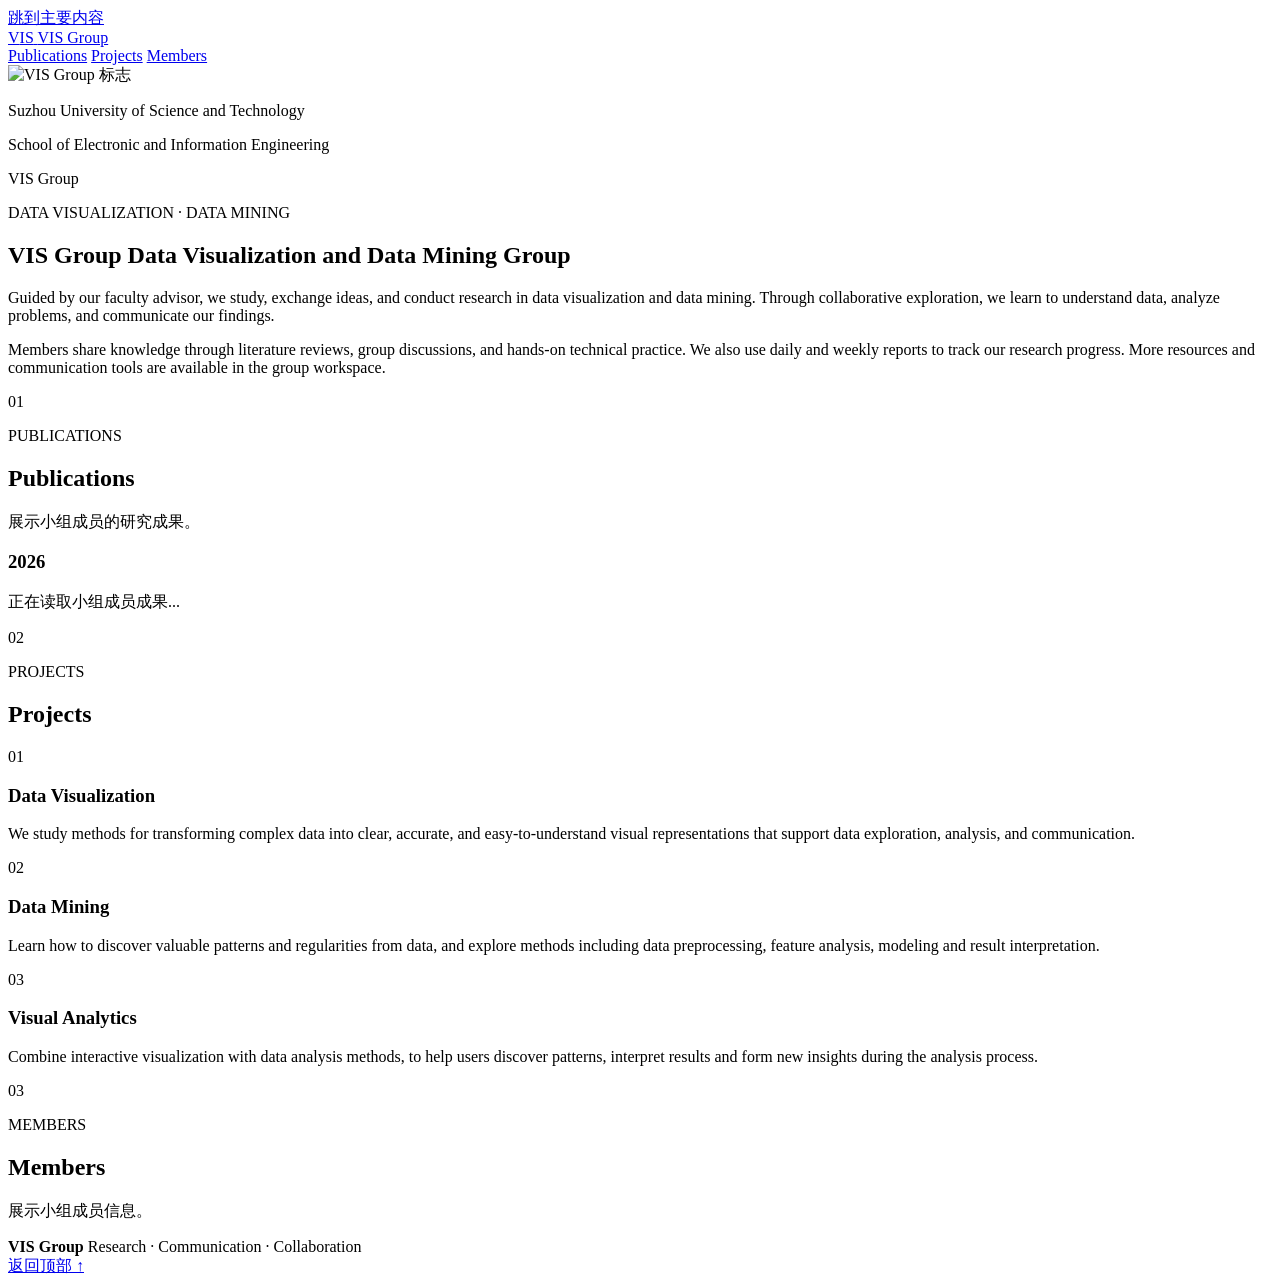
==== index.html @ f685c943 "Update Publications and Members" ====
<!doctype html>
<html lang="en">
<head>
  <meta charset="utf-8">
  <meta name="viewport" content="width=device-width, initial-scale=1">

  <meta
    name="description"
    content="VIS Group at Suzhou University of Science and Technology: learning, collaboration, and research in data visualization and data mining."
  >

  <title>VIS Group · 小组主页</title>

  <link
    rel="icon"
    href="./static/favicon.svg"
    type="image/svg+xml"
  >

  <link
    rel="stylesheet"
    href="./landing.css?v=6"
  >

  <script src="./landing.js?v=2" defer></script>
</head>

<body>
  <a class="skip-link" href="#main">跳到主要内容</a>

  <header class="site-header">
    <div class="header-inner">
      <a class="brand" href="#home" aria-label="VIS Group 首页">
        <span class="brand-mark">
          V<span>IS</span>
        </span>

        <span class="brand-name">VIS Group</span>
      </a>

      <nav class="main-nav" aria-label="Main navigation">
        <a href="#publications">Publications</a>
        <a href="#projects">Projects</a>
        <a href="#members">Members</a>
      </nav>

    
    </div>
  </header>

  <main id="main">
    <section id="home" class="hero section">
      <div class="hero-identity">
        <div class="logo-card">
          <img
            src="./static/favicon.svg"
            alt="VIS Group 标志"
          >
        </div>

        <div class="contact-summary">
          <p>Suzhou University of Science and Technology</p>
          <p>School of Electronic and Information Engineering</p>
          <p>VIS Group</p>
        </div>
      </div>

      <div class="hero-content">
        <p class="eyebrow">
          DATA VISUALIZATION · DATA MINING
        </p>

        <h1>
          VIS Group
          <span>Data Visualization and Data Mining Group</span>
        </h1>

        <p class="hero-lead">
          Guided by our faculty advisor, we study, exchange ideas, and conduct
  research in data visualization and data mining. Through collaborative
  exploration, we learn to understand data, analyze problems, and communicate
  our findings.
        </p>

        <p>
           Members share knowledge through literature reviews, group discussions, and
  hands-on technical practice. We also use daily and weekly reports to track
  our research progress. More resources and communication tools are available
  in the group workspace.
        </p>

       
      </div>
    </section>

    <section id="publications" class="section content-section">
      <div class="section-label">
        <span>01</span>
        <p>PUBLICATIONS</p>
      </div>

      <div class="section-content">
        <h2>Publications</h2>

        <p class="section-intro">
  展示小组成员的研究成果。
</p>

<div class="publication-year-heading">
  <h3>
    <time datetime="2026">2026</time>
  </h3>
</div>

<div
  class="publication-list"
  id="publication-list"
  aria-live="polite"
>
  <p class="publication-empty">正在读取小组成员成果...</p>
</div>
      </div>
    </section>

    <section id="projects" class="section content-section">
      <div class="section-label">
        <span>02</span>
        <p>PROJECTS</p>
      </div>

      <div class="section-content">
        <h2>Projects</h2>

        <div class="research-list">
          <article class="research-item">
            <div class="research-number">01</div>

            <div>
              <h3>Data Visualization</h3>

              <p>
                We study methods for transforming complex data into clear,
            accurate, and easy-to-understand visual representations that
            support data exploration, analysis, and communication.
              </p>

            </div>
          </article>

          <article class="research-item">
            <div class="research-number">02</div>

            <div>
              <h3>Data Mining</h3>

              <p>
               Learn how to discover valuable patterns and regularities from data,
    and explore methods including data preprocessing, feature analysis, modeling and result interpretation.
              </p>

            </div>
          </article>

          <article class="research-item">
            <div class="research-number">03</div>

            <div>
              <h3>Visual Analytics</h3>

              <p>
                Combine interactive visualization with data analysis methods,
      to help users discover patterns, interpret results and form new insights during the analysis process.
              </p>

            </div>
          </article>
        </div>
      </div>
    </section>

    <section id="members" class="section content-section">
      <div class="section-label">
        <span>03</span>
        <p>MEMBERS</p>
      </div>

      <div class="section-content">
        <h2>Members</h2>

        <p class="section-intro">
          展示小组成员信息。
        </p>

       
      </div>
    </section>

  </main>

  <footer class="site-footer">
    <div>
      <strong>VIS Group</strong>
      <span>Research · Communication · Collaboration</span>
    </div>

    <a href="#home">返回顶部 ↑</a>
  </footer>
</body>
</html>
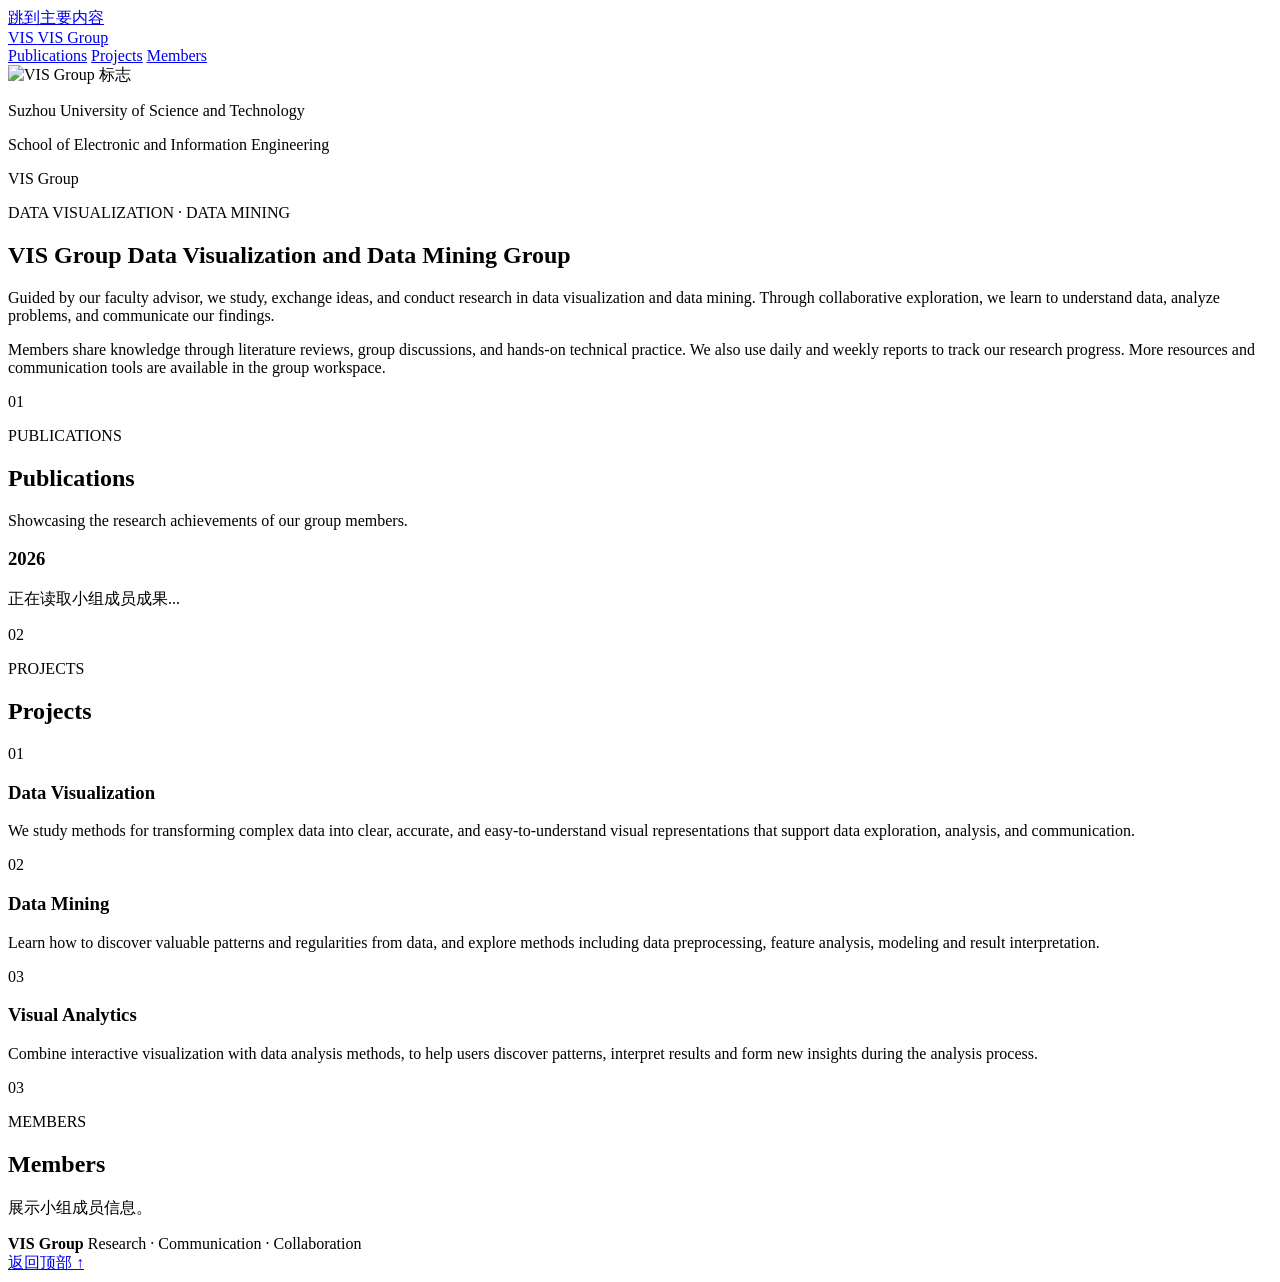
==== commit dc689c60: "Translate section intro to English" ====
--- a/index.html
+++ b/index.html
@@ -103,7 +103,7 @@
         <h2>Publications</h2>
 
         <p class="section-intro">
-  展示小组成员的研究成果。
+  Showcasing the research achievements of our group members.
 </p>
 
 <div class="publication-year-heading">
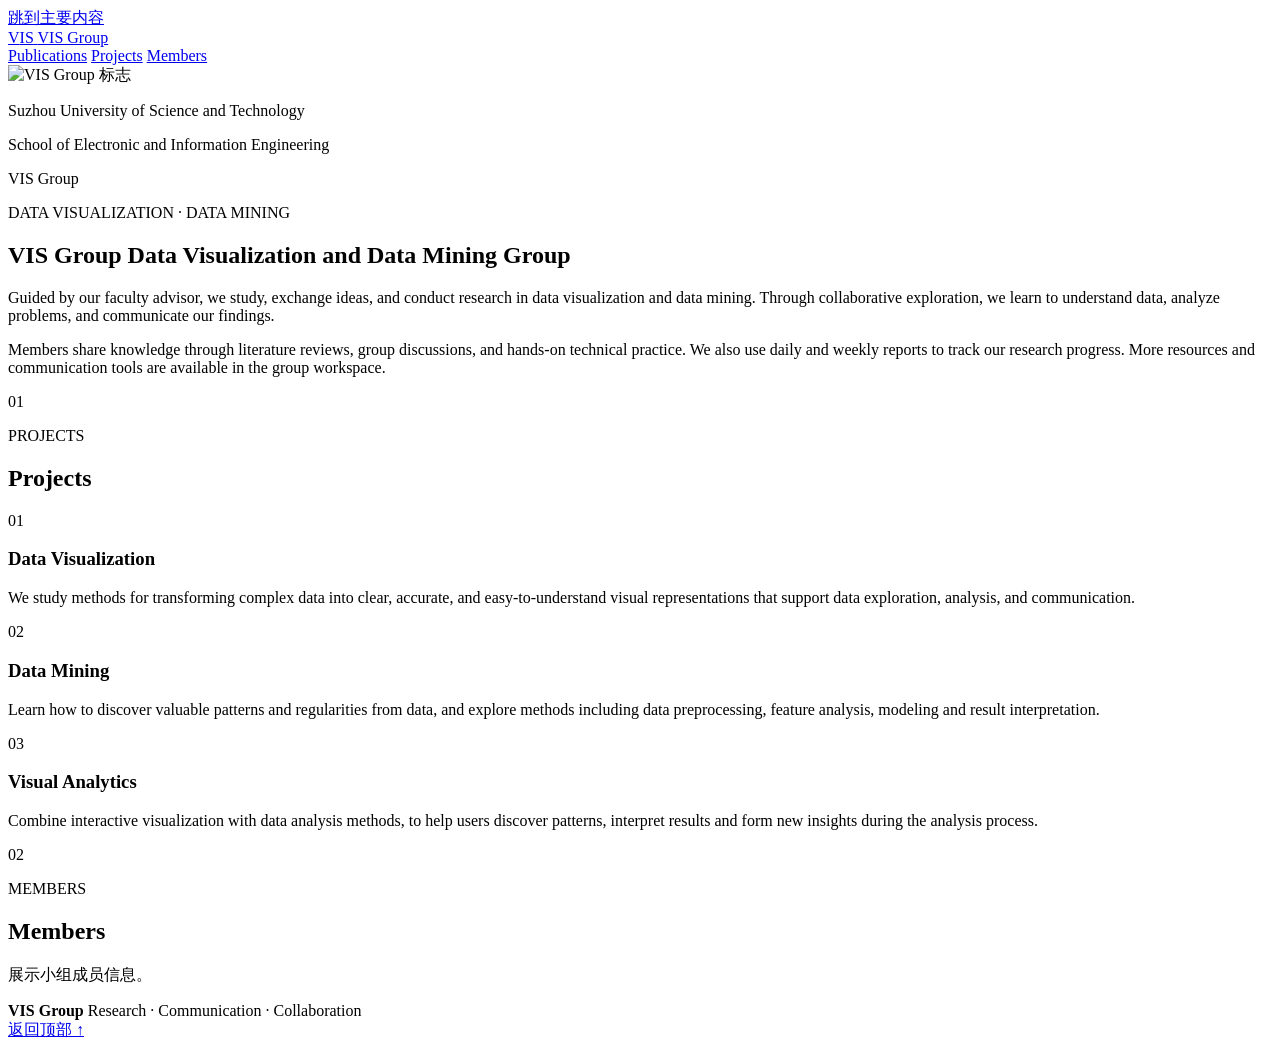
==== commit a9700aad: "Remove publications section and adjust section order Removed the publications section and updated se" ====
--- a/index.html
+++ b/index.html
@@ -39,7 +39,7 @@
       </a>
 
       <nav class="main-nav" aria-label="Main navigation">
-        <a href="#publications">Publications</a>
+        <a href="./static/publications.html">Publications</a>
         <a href="#projects">Projects</a>
         <a href="#members">Members</a>
       </nav>
@@ -93,38 +93,11 @@
       </div>
     </section>
 
-    <section id="publications" class="section content-section">
-      <div class="section-label">
-        <span>01</span>
-        <p>PUBLICATIONS</p>
-      </div>
-
-      <div class="section-content">
-        <h2>Publications</h2>
-
-        <p class="section-intro">
-  Showcasing the research achievements of our group members.
-</p>
-
-<div class="publication-year-heading">
-  <h3>
-    <time datetime="2026">2026</time>
-  </h3>
-</div>
-
-<div
-  class="publication-list"
-  id="publication-list"
-  aria-live="polite"
->
-  <p class="publication-empty">正在读取小组成员成果...</p>
-</div>
-      </div>
-    </section>
+    
 
     <section id="projects" class="section content-section">
       <div class="section-label">
-        <span>02</span>
+        <span>01</span>
         <p>PROJECTS</p>
       </div>
 
@@ -180,7 +153,7 @@
 
     <section id="members" class="section content-section">
       <div class="section-label">
-        <span>03</span>
+        <span>02</span>
         <p>MEMBERS</p>
       </div>
 
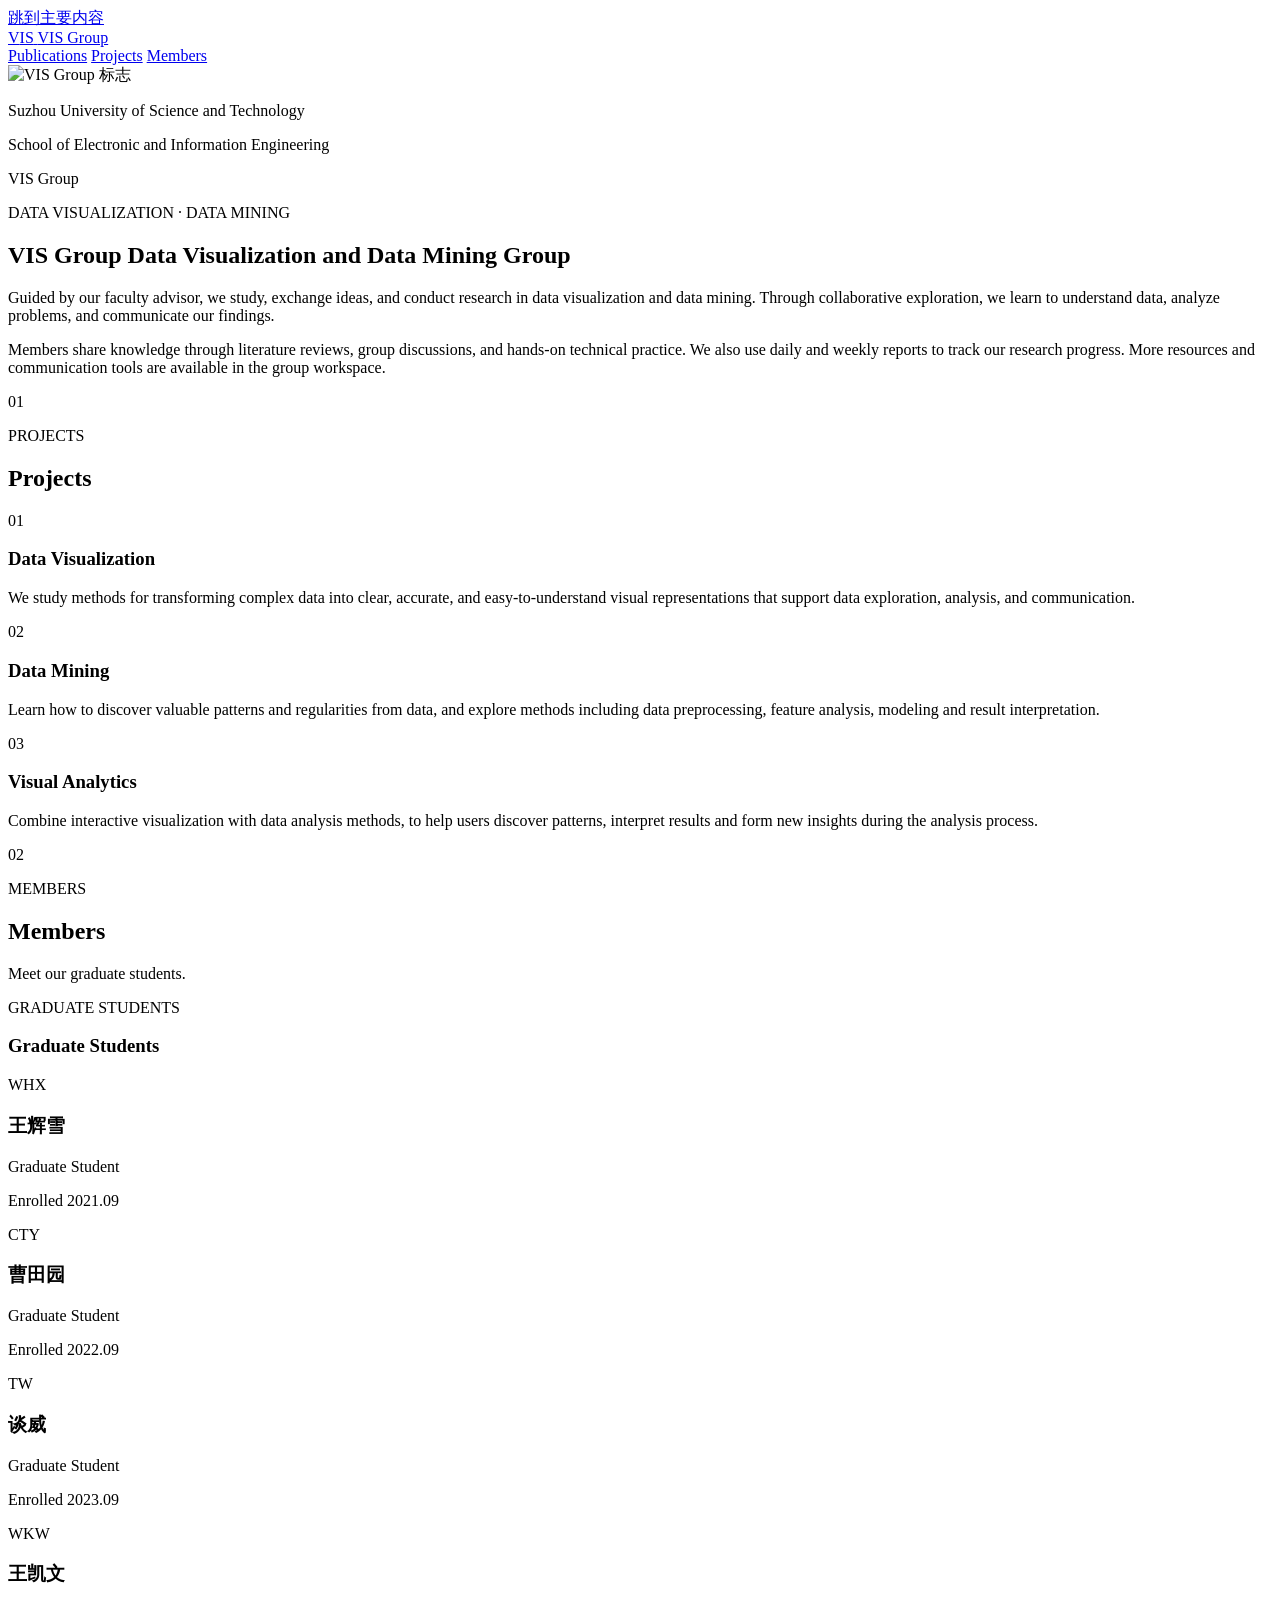
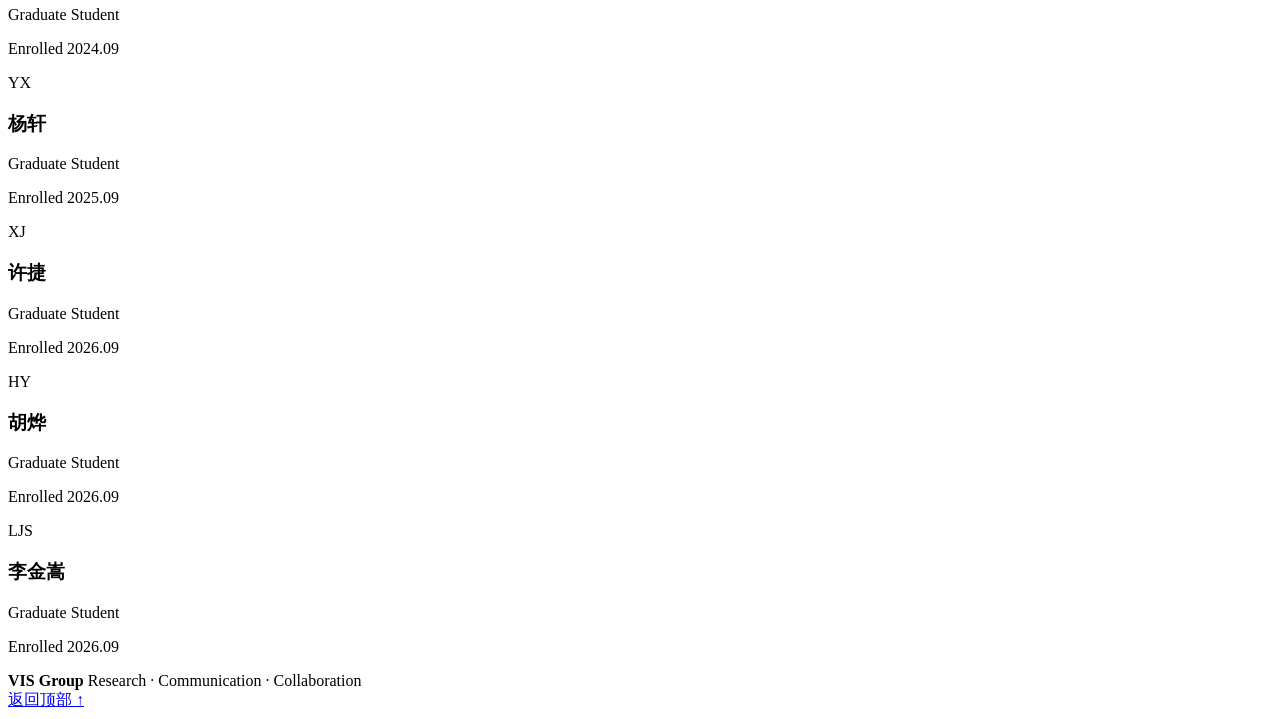
==== commit 41b83019: "Revise members section with graduate student details Updated the members section to include graduate" ====
--- a/index.html
+++ b/index.html
@@ -22,7 +22,7 @@
     href="./landing.css?v=6"
   >
 
-  <script src="./landing.js?v=2" defer></script>
+  
 </head>
 
 <body>
@@ -151,22 +151,87 @@
       </div>
     </section>
 
-    <section id="members" class="section content-section">
-      <div class="section-label">
-        <span>02</span>
-        <p>MEMBERS</p>
-      </div>
-
-      <div class="section-content">
-        <h2>Members</h2>
-
-        <p class="section-intro">
-          展示小组成员信息。
-        </p>
-
-       
+   
+
+       <section id="members" class="section content-section">
+  <div class="section-label">
+    <span>02</span>
+    <p>MEMBERS</p>
+  </div>
+
+  <div class="section-content">
+    <h2>Members</h2>
+
+    <p class="section-intro">
+      Meet our graduate students.
+    </p>
+
+    <section class="team-group" aria-labelledby="graduate-students-heading">
+      <div class="team-group-heading">
+        <p class="eyebrow">GRADUATE STUDENTS</p>
+        <h3 id="graduate-students-heading">Graduate Students</h3>
+      </div>
+
+      <div class="team-grid">
+        <article class="team-card">
+          <div class="team-avatar" aria-hidden="true">WHX</div>
+          <h3>王辉雪</h3>
+          <p class="team-role">Graduate Student</p>
+          <p class="team-area">Enrolled 2021.09</p>
+        </article>
+
+        <article class="team-card">
+          <div class="team-avatar" aria-hidden="true">CTY</div>
+          <h3>曹田园</h3>
+          <p class="team-role">Graduate Student</p>
+          <p class="team-area">Enrolled 2022.09</p>
+        </article>
+
+        <article class="team-card">
+          <div class="team-avatar" aria-hidden="true">TW</div>
+          <h3>谈威</h3>
+          <p class="team-role">Graduate Student</p>
+          <p class="team-area">Enrolled 2023.09</p>
+        </article>
+
+        <article class="team-card">
+          <div class="team-avatar" aria-hidden="true">WKW</div>
+          <h3>王凯文</h3>
+          <p class="team-role">Graduate Student</p>
+          <p class="team-area">Enrolled 2024.09</p>
+        </article>
+
+        <article class="team-card">
+          <div class="team-avatar" aria-hidden="true">YX</div>
+          <h3>杨轩</h3>
+          <p class="team-role">Graduate Student</p>
+          <p class="team-area">Enrolled 2025.09</p>
+        </article>
+
+        <article class="team-card">
+          <div class="team-avatar" aria-hidden="true">XJ</div>
+          <h3>许捷</h3>
+          <p class="team-role">Graduate Student</p>
+          <p class="team-area">Enrolled 2026.09</p>
+        </article>
+
+        <article class="team-card">
+          <div class="team-avatar" aria-hidden="true">HY</div>
+          <h3>胡烨</h3>
+          <p class="team-role">Graduate Student</p>
+          <p class="team-area">Enrolled 2026.09</p>
+        </article>
+
+        <article class="team-card">
+          <div class="team-avatar" aria-hidden="true">LJS</div>
+          <h3>李金嵩</h3>
+          <p class="team-role">Graduate Student</p>
+          <p class="team-area">Enrolled 2026.09</p>
+        </article>
       </div>
     </section>
+  </div>
+</section>
 
   </main>
 
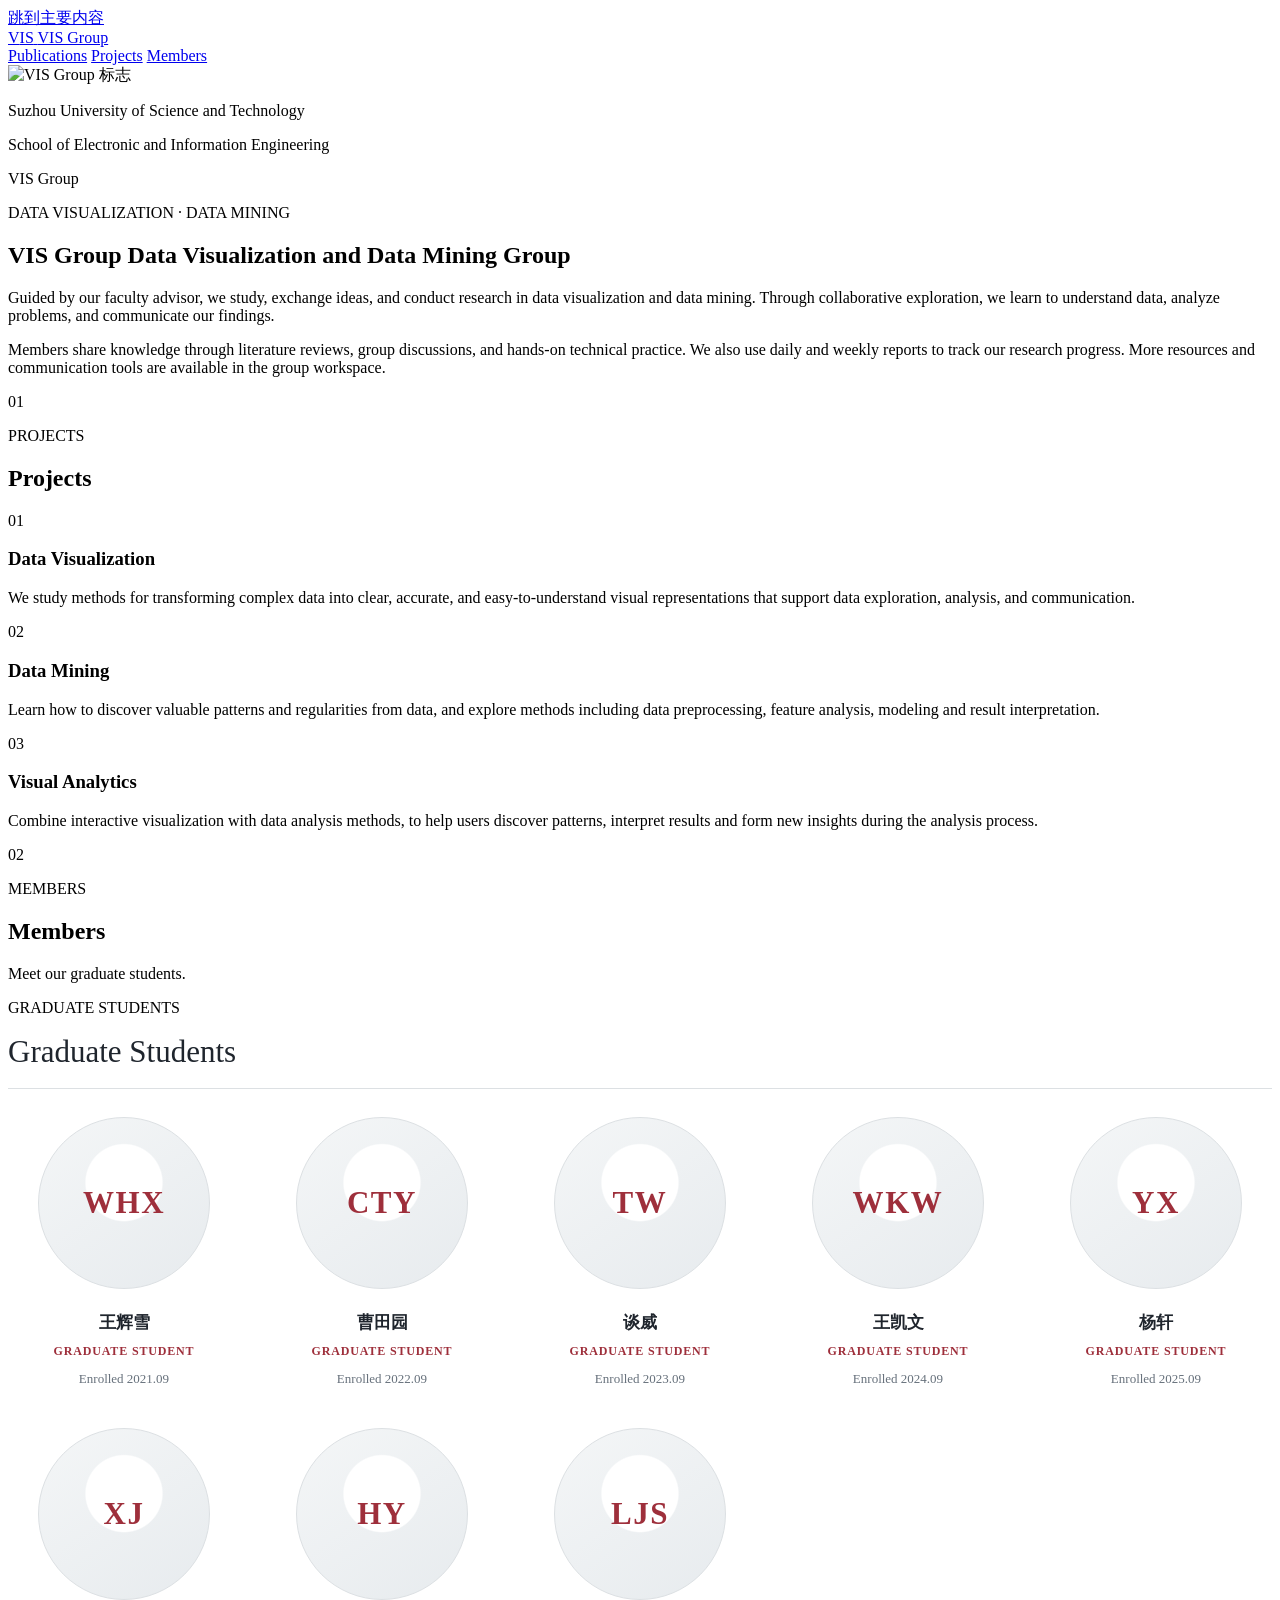
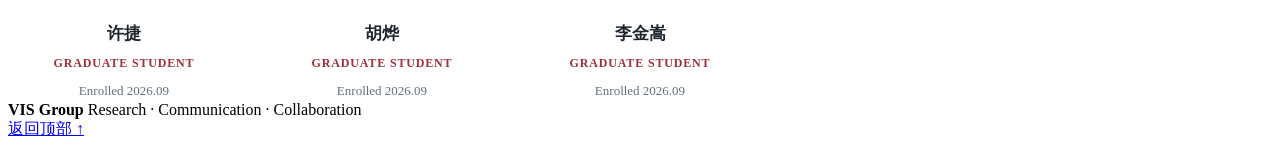
==== commit f679e26b: "Add members-team.css stylesheet link" ====
--- a/index.html
+++ b/index.html
@@ -21,6 +21,11 @@
     rel="stylesheet"
     href="./landing.css?v=6"
   >
+  
+  <link
+  rel="stylesheet"
+  href="./members-team.css?v=2"
+>
 
   
 </head>
--- a/members-team.css
+++ b/members-team.css
@@ -0,0 +1,121 @@
+.team-group {
+  --team-accent: #9e2f3b;
+  --team-ink: #1f252d;
+  --team-muted: #66707b;
+}
+
+.team-group + .team-group {
+  margin-top: 58px;
+}
+
+.team-group-heading {
+  margin-bottom: 28px;
+  padding-bottom: 16px;
+  border-bottom: 1px solid #dce0e3;
+}
+
+.team-group-heading h3 {
+  margin: 7px 0 0;
+  color: var(--team-ink);
+  font-family: Georgia, "Songti SC", serif;
+  font-size: clamp(24px, 3vw, 31px);
+  font-weight: 500;
+  line-height: 1.25;
+}
+
+.team-grid {
+  display: grid;
+  grid-template-columns: repeat(5, minmax(0, 1fr));
+  gap: 38px 26px;
+}
+
+.team-grid-advisor {
+  grid-template-columns: repeat(5, minmax(0, 1fr));
+}
+
+.team-card {
+  min-width: 0;
+  text-align: center;
+}
+
+.team-avatar {
+  width: min(100%, 170px);
+  aspect-ratio: 1;
+  margin: 0 auto 22px;
+  display: grid;
+  place-items: center;
+  border: 1px solid #dce0e3;
+  border-radius: 50%;
+  background:
+    radial-gradient(circle at 50% 38%, #ffffff 0 28%, transparent 29%),
+    linear-gradient(145deg, #f4f6f7, #e7ebee);
+  color: var(--team-accent);
+  font-family: Georgia, "Times New Roman", serif;
+  font-size: clamp(22px, 2.5vw, 31px);
+  font-weight: 600;
+  letter-spacing: 0.05em;
+}
+
+.team-card h3 {
+  margin: 0;
+  color: var(--team-ink);
+  font-family: Arial, Helvetica, sans-serif;
+  font-size: 17px;
+  font-weight: 700;
+  line-height: 1.4;
+}
+
+.team-role {
+  margin: 8px 0 0;
+  color: var(--team-accent);
+  font-size: 12px;
+  font-weight: 800;
+  line-height: 1.5;
+  letter-spacing: 0.07em;
+  text-transform: uppercase;
+}
+
+.team-area {
+  max-width: 210px;
+  margin: 8px auto 0;
+  color: var(--team-muted);
+  font-size: 13px;
+  line-height: 1.65;
+}
+
+@media (max-width: 1050px) {
+  .team-grid,
+  .team-grid-advisor {
+    grid-template-columns: repeat(4, minmax(0, 1fr));
+  }
+}
+
+@media (max-width: 820px) {
+  .team-grid,
+  .team-grid-advisor {
+    grid-template-columns: repeat(3, minmax(0, 1fr));
+  }
+}
+
+@media (max-width: 600px) {
+  .team-grid,
+  .team-grid-advisor {
+    grid-template-columns: repeat(2, minmax(0, 1fr));
+    gap: 32px 20px;
+  }
+
+  .team-avatar {
+    width: min(100%, 140px);
+  }
+
+  .team-group + .team-group {
+    margin-top: 44px;
+  }
+}
+
+@media (max-width: 380px) {
+  .team-grid,
+  .team-grid-advisor {
+    grid-template-columns: 1fr;
+  }
+}
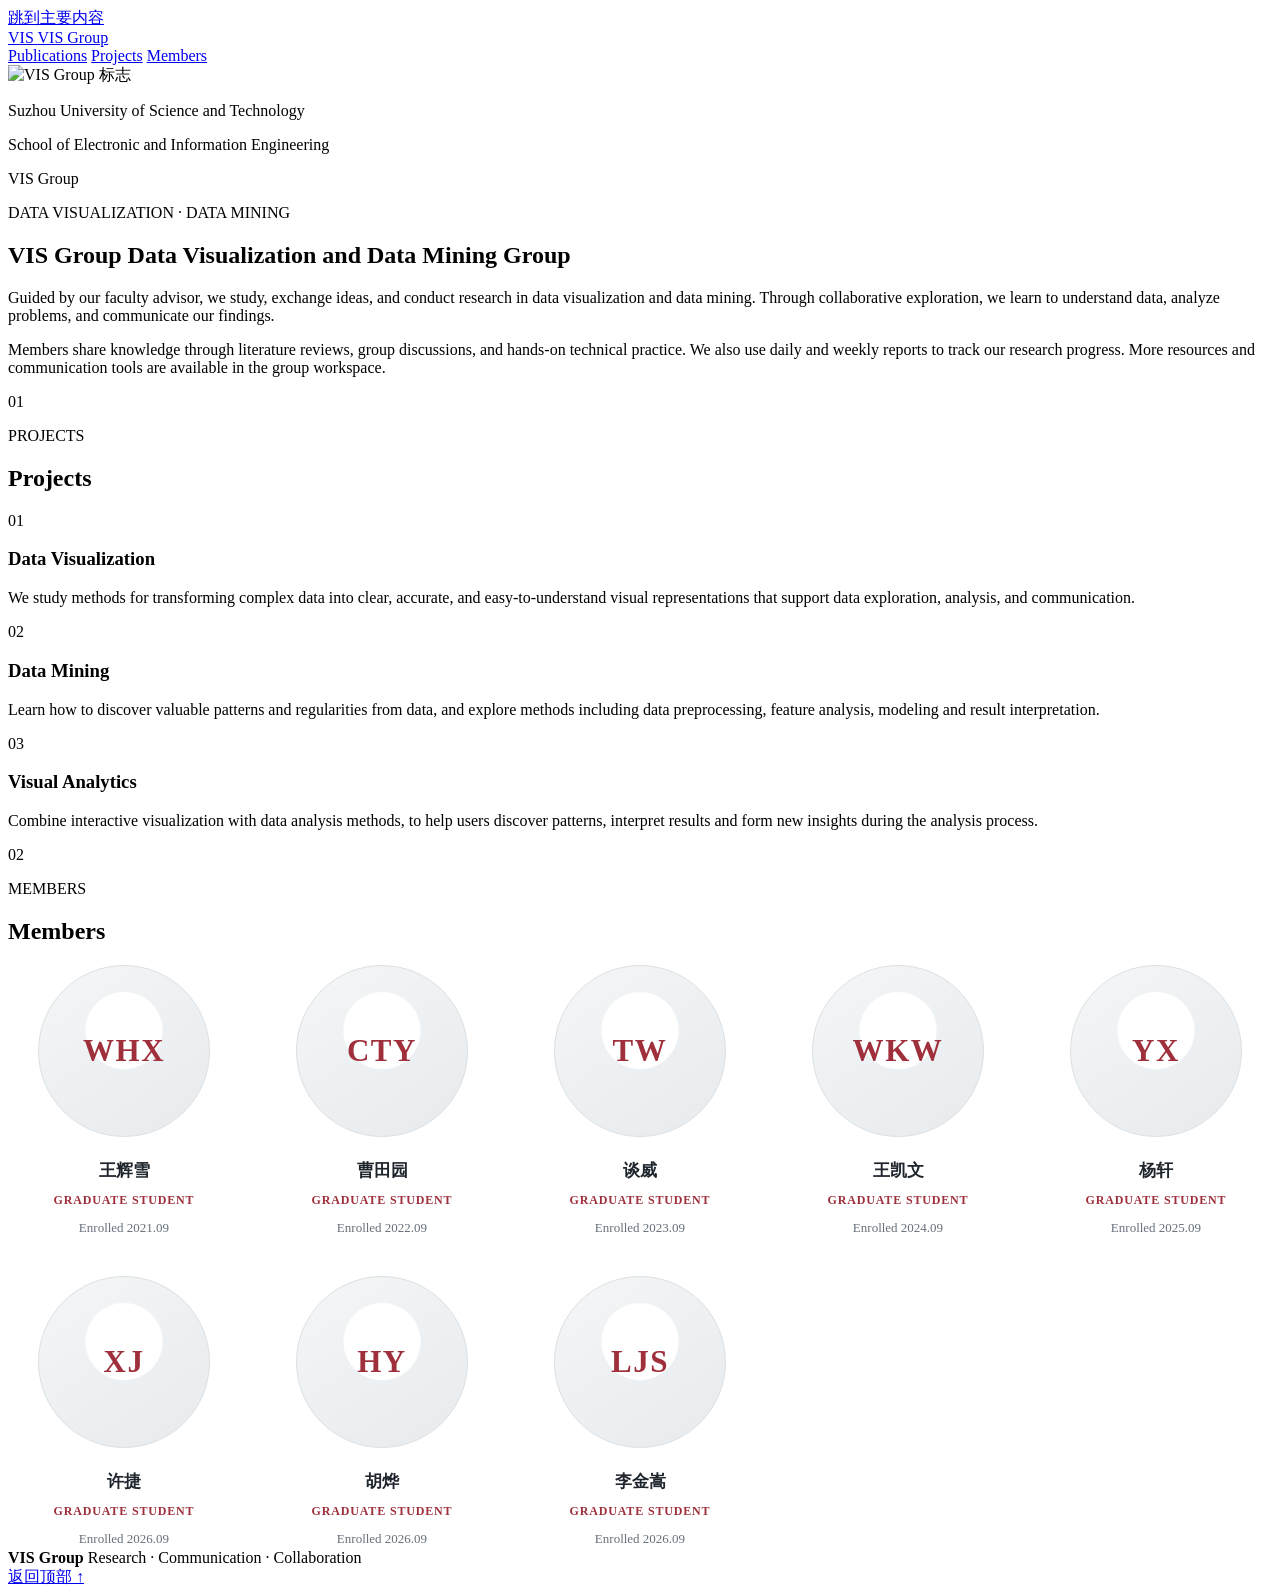
==== commit a7a34808: "Refactor graduate students section in index.html Removed introductory paragraph and section for grad" ====
--- a/index.html
+++ b/index.html
@@ -167,15 +167,9 @@
   <div class="section-content">
     <h2>Members</h2>
 
-    <p class="section-intro">
-      Meet our graduate students.
-    </p>
-
-    <section class="team-group" aria-labelledby="graduate-students-heading">
-      <div class="team-group-heading">
-        <p class="eyebrow">GRADUATE STUDENTS</p>
-        <h3 id="graduate-students-heading">Graduate Students</h3>
-      </div>
+
+    <div class="team-group">
+      
 
       <div class="team-grid">
         <article class="team-card">
@@ -234,7 +228,7 @@
           <p class="team-area">Enrolled 2026.09</p>
         </article>
       </div>
-    </section>
+    </div>
   </div>
 </section>
 
